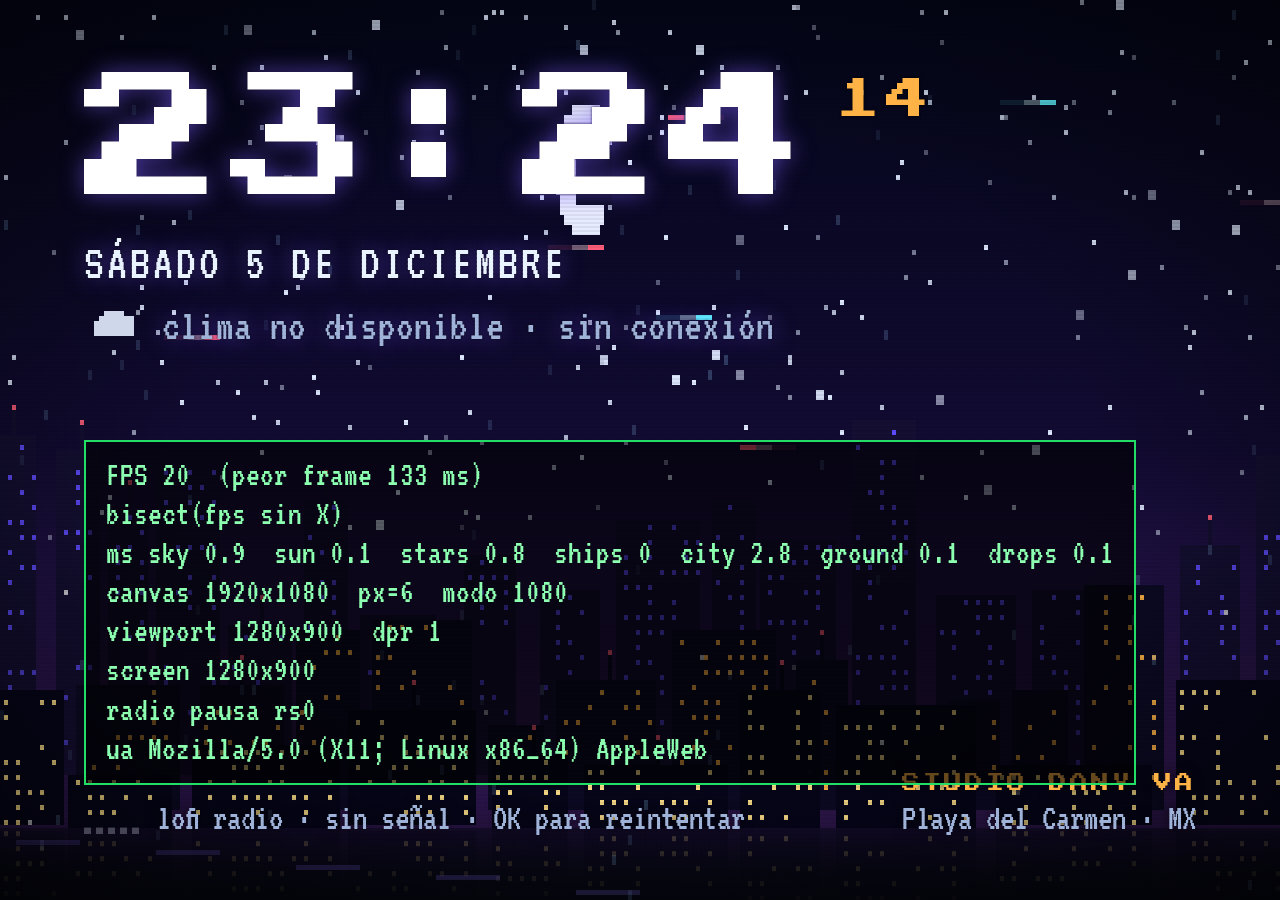
==== app/StudioDanyTV/Debug/projects/StudioDanyTV/index.html @ badd523d "Phase 2 checkpoint: network remote control, StudioDanyTV app skeleton (city scene, superseded) - too" ====
<!DOCTYPE html>
<html lang="es">
<head>
    <meta charset="utf-8">
    <meta name="viewport" content="width=1920, height=1080">
    <title>Studio Dany TV</title>
    <link rel="stylesheet" type="text/css" href="css/style.css"/>
    <script src="$WEBAPIS/webapis/webapis.js"></script>
    <script src="js/scene.js"></script>
    <script src="js/app.js"></script>
</head>
<body>
    <canvas id="scene"></canvas>
    <div class="vignette"></div>
    <div class="scan"></div>

    <div class="hud">
        <div class="clock"><span id="hm">00:00</span><span class="sec" id="ss">00</span></div>
        <div class="date" id="date">&nbsp;</div>
        <div class="weather"><canvas id="wxicon" width="12" height="12"></canvas><span id="wx">cargando clima…</span></div>
    </div>

    <div class="radio">
        <span class="bars off" id="bars"><i></i><i></i><i></i><i></i><i></i></span>
        <span id="radioLabel">lofi radio · OK para reproducir</span>
    </div>
    <div class="corner">
        <div class="tag">STUDIO DANY VA</div>
        <div class="place">Playa del Carmen · MX</div>
    </div>

    <pre id="debug" class="debug hidden"></pre>
    <audio id="radio" preload="none"></audio>
</body>
</html>
---- app/StudioDanyTV/Debug/projects/StudioDanyTV/css/style.css ----
@font-face{font-family:"PS2P";src:url("../fonts/PressStart2P-Regular.ttf") format("truetype");font-display:block}
@font-face{font-family:"VT323";src:url("../fonts/VT323-Regular.ttf") format("truetype");font-display:block}

:root{--ink:#e9f2ff;--dim:#9fb3d9;--accent:#ffb347;--glow:#7c5cff;--cyan:#5ef2ff}
html,body{margin:0;width:100%;height:100%;background:#05060f;overflow:hidden;cursor:none;font-family:"VT323",monospace;color:var(--ink)}
#scene{position:fixed;left:0;top:0;width:100%;height:100%;display:block;image-rendering:pixelated;image-rendering:crisp-edges}

.vignette{position:fixed;left:0;top:0;right:0;bottom:0;z-index:3;pointer-events:none;
  background:radial-gradient(ellipse at center,rgba(0,0,0,0) 50%,rgba(0,0,0,.55) 100%)}
.scan{position:fixed;left:0;top:0;right:0;bottom:0;z-index:4;pointer-events:none;opacity:.35;
  background:repeating-linear-gradient(0deg,rgba(0,0,0,.18) 0 2px,rgba(0,0,0,0) 2px 4px)}

.hud{position:fixed;left:84px;top:72px;z-index:5;will-change:transform}
.hud .clock,.hud .date,.hud .weather{text-shadow:0 0 22px rgba(124,92,255,.55),0 0 3px #000}
.clock{font-family:"PS2P",monospace;font-size:140px;line-height:1;letter-spacing:6px;color:#fff}
.clock .sec{font-size:44px;color:var(--accent);margin-left:22px;vertical-align:top;position:relative;top:6px;display:inline-block;text-shadow:0 0 3px #000;will-change:transform}
.date{font-size:50px;margin-top:26px;letter-spacing:3px;text-transform:uppercase;color:var(--ink)}
.weather{font-size:44px;margin-top:8px;color:var(--dim);display:flex;align-items:center;gap:18px}
.weather canvas{width:60px;height:60px;image-rendering:pixelated;image-rendering:crisp-edges}
.weather b{color:var(--accent);font-weight:normal}

.radio{position:fixed;left:84px;bottom:64px;z-index:5;will-change:transform;font-size:36px;color:var(--dim);display:flex;align-items:center;gap:18px;text-shadow:0 0 12px rgba(0,0,0,.8)}
.bars{display:inline-flex;gap:5px;align-items:flex-end;height:32px}
.bars i{width:7px;height:32px;background:var(--accent);transform:scaleY(.25);transform-origin:bottom;animation:eq 1s infinite ease-in-out;will-change:transform}
.bars i:nth-child(2){animation-delay:.22s}.bars i:nth-child(3){animation-delay:.41s}.bars i:nth-child(4){animation-delay:.13s}.bars i:nth-child(5){animation-delay:.33s}
.bars.off i{animation:none;transform:scaleY(.2);background:#445}
.bars.muted i{animation:none;transform:scaleY(.4);background:#7a6a4a}
.bars.noanim i{animation:none}
@keyframes eq{0%,100%{transform:scaleY(.25)}50%{transform:scaleY(1)}}

.corner{position:fixed;right:84px;bottom:64px;z-index:5;will-change:transform;text-align:right;color:var(--dim);text-shadow:0 0 12px rgba(0,0,0,.8)}
.corner .tag{font-family:"PS2P",monospace;font-size:18px;letter-spacing:3px;color:var(--accent)}
.corner .place{font-size:36px;margin-top:8px}

.debug{position:fixed;left:84px;top:440px;z-index:6;margin:0;will-change:transform;font-family:"VT323",monospace;font-size:34px;line-height:1.15;
  color:#8dffb0;background:rgba(0,0,0,.6);padding:14px 20px;border:2px solid #2d6}
.hidden{display:none}
.novig .vignette,.noscan .scan{display:none}
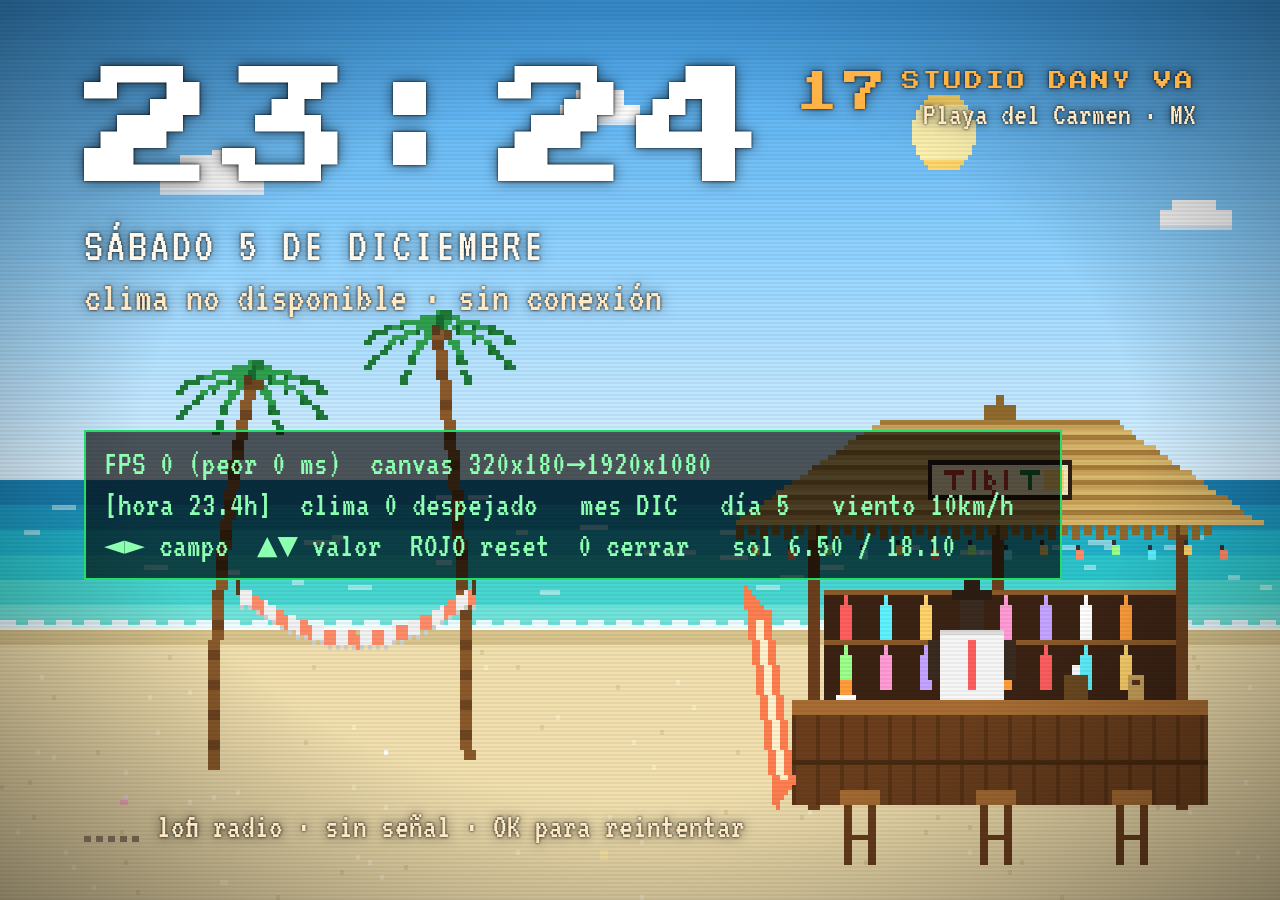
==== commit 332b4779: "Beach scene step 1: static Caribbean beach + tiki bar composition - js/beach.js: 320x180 logical pix" ====
--- a/app/StudioDanyTV/Debug/projects/StudioDanyTV/index.html
+++ b/app/StudioDanyTV/Debug/projects/StudioDanyTV/index.html
@@ -6,7 +6,7 @@
     <title>Studio Dany TV</title>
     <link rel="stylesheet" type="text/css" href="css/style.css"/>
     <script src="$WEBAPIS/webapis/webapis.js"></script>
-    <script src="js/scene.js"></script>
+    <script src="js/beach.js"></script>
     <script src="js/app.js"></script>
 </head>
 <body>
@@ -17,7 +17,7 @@
     <div class="hud">
         <div class="clock"><span id="hm">00:00</span><span class="sec" id="ss">00</span></div>
         <div class="date" id="date">&nbsp;</div>
-        <div class="weather"><canvas id="wxicon" width="12" height="12"></canvas><span id="wx">cargando clima…</span></div>
+        <div class="weather" id="wx">cargando clima…</div>
     </div>
 
     <div class="radio">
@@ -29,7 +29,7 @@
         <div class="place">Playa del Carmen · MX</div>
     </div>
 
-    <pre id="debug" class="debug hidden"></pre>
+    <pre id="dev" class="dev hidden"></pre>
     <audio id="radio" preload="none"></audio>
 </body>
 </html>
--- a/app/StudioDanyTV/Debug/projects/StudioDanyTV/css/style.css
+++ b/app/StudioDanyTV/Debug/projects/StudioDanyTV/css/style.css
@@ -1,38 +1,37 @@
 @font-face{font-family:"PS2P";src:url("../fonts/PressStart2P-Regular.ttf") format("truetype");font-display:block}
 @font-face{font-family:"VT323";src:url("../fonts/VT323-Regular.ttf") format("truetype");font-display:block}
 
-:root{--ink:#e9f2ff;--dim:#9fb3d9;--accent:#ffb347;--glow:#7c5cff;--cyan:#5ef2ff}
+:root{--ink:#fff8ea;--dim:#ffe9c4;--accent:#ffb347;--cyan:#5ef2ff}
 html,body{margin:0;width:100%;height:100%;background:#05060f;overflow:hidden;cursor:none;font-family:"VT323",monospace;color:var(--ink)}
 #scene{position:fixed;left:0;top:0;width:100%;height:100%;display:block;image-rendering:pixelated;image-rendering:crisp-edges}
 
 .vignette{position:fixed;left:0;top:0;right:0;bottom:0;z-index:3;pointer-events:none;
-  background:radial-gradient(ellipse at center,rgba(0,0,0,0) 50%,rgba(0,0,0,.55) 100%)}
-.scan{position:fixed;left:0;top:0;right:0;bottom:0;z-index:4;pointer-events:none;opacity:.35;
+  background:radial-gradient(ellipse at center,rgba(0,0,0,0) 55%,rgba(0,0,0,.45) 100%)}
+.scan{position:fixed;left:0;top:0;right:0;bottom:0;z-index:4;pointer-events:none;opacity:.28;
   background:repeating-linear-gradient(0deg,rgba(0,0,0,.18) 0 2px,rgba(0,0,0,0) 2px 4px)}
 
-.hud{position:fixed;left:84px;top:72px;z-index:5;will-change:transform}
-.hud .clock,.hud .date,.hud .weather{text-shadow:0 0 22px rgba(124,92,255,.55),0 0 3px #000}
-.clock{font-family:"PS2P",monospace;font-size:140px;line-height:1;letter-spacing:6px;color:#fff}
-.clock .sec{font-size:44px;color:var(--accent);margin-left:22px;vertical-align:top;position:relative;top:6px;display:inline-block;text-shadow:0 0 3px #000;will-change:transform}
-.date{font-size:50px;margin-top:26px;letter-spacing:3px;text-transform:uppercase;color:var(--ink)}
-.weather{font-size:44px;margin-top:8px;color:var(--dim);display:flex;align-items:center;gap:18px}
-.weather canvas{width:60px;height:60px;image-rendering:pixelated;image-rendering:crisp-edges}
+/* HUD top-left: over the sky, clear of the bar (which sits bottom-right) */
+.hud{position:fixed;left:84px;top:66px;z-index:5;will-change:transform}
+.hud .clock,.hud .date,.hud .weather{text-shadow:0 0 3px #000,0 0 14px rgba(0,0,0,.6)}
+.clock{font-family:"PS2P",monospace;font-size:132px;line-height:1;letter-spacing:6px;color:#fff}
+.clock .sec{font-size:42px;color:var(--accent);margin-left:22px;vertical-align:top;position:relative;top:6px;display:inline-block;will-change:transform}
+.date{font-size:48px;margin-top:24px;letter-spacing:3px;text-transform:uppercase;color:var(--ink)}
+.weather{font-size:42px;margin-top:6px;color:var(--dim)}
 .weather b{color:var(--accent);font-weight:normal}
 
-.radio{position:fixed;left:84px;bottom:64px;z-index:5;will-change:transform;font-size:36px;color:var(--dim);display:flex;align-items:center;gap:18px;text-shadow:0 0 12px rgba(0,0,0,.8)}
-.bars{display:inline-flex;gap:5px;align-items:flex-end;height:32px}
-.bars i{width:7px;height:32px;background:var(--accent);transform:scaleY(.25);transform-origin:bottom;animation:eq 1s infinite ease-in-out;will-change:transform}
+.radio{position:fixed;left:84px;bottom:56px;z-index:5;font-size:34px;color:var(--dim);display:flex;align-items:center;gap:18px;text-shadow:0 0 3px #000,0 0 12px rgba(0,0,0,.7);will-change:transform}
+.bars{display:inline-flex;gap:5px;align-items:flex-end;height:30px}
+.bars i{width:7px;height:30px;background:var(--accent);transform:scaleY(.25);transform-origin:bottom;animation:eq 1s infinite ease-in-out;will-change:transform}
 .bars i:nth-child(2){animation-delay:.22s}.bars i:nth-child(3){animation-delay:.41s}.bars i:nth-child(4){animation-delay:.13s}.bars i:nth-child(5){animation-delay:.33s}
-.bars.off i{animation:none;transform:scaleY(.2);background:#445}
+.bars.off i{animation:none;transform:scaleY(.2);background:#6a5a4a}
 .bars.muted i{animation:none;transform:scaleY(.4);background:#7a6a4a}
-.bars.noanim i{animation:none}
 @keyframes eq{0%,100%{transform:scaleY(.25)}50%{transform:scaleY(1)}}
 
-.corner{position:fixed;right:84px;bottom:64px;z-index:5;will-change:transform;text-align:right;color:var(--dim);text-shadow:0 0 12px rgba(0,0,0,.8)}
+/* tag top-right, small, above the palapa roof */
+.corner{position:fixed;right:84px;top:72px;z-index:5;text-align:right;color:var(--dim);text-shadow:0 0 3px #000,0 0 12px rgba(0,0,0,.7);will-change:transform}
 .corner .tag{font-family:"PS2P",monospace;font-size:18px;letter-spacing:3px;color:var(--accent)}
-.corner .place{font-size:36px;margin-top:8px}
+.corner .place{font-size:32px;margin-top:8px}
 
-.debug{position:fixed;left:84px;top:440px;z-index:6;margin:0;will-change:transform;font-family:"VT323",monospace;font-size:34px;line-height:1.15;
-  color:#8dffb0;background:rgba(0,0,0,.6);padding:14px 20px;border:2px solid #2d6}
+.dev{position:fixed;left:84px;top:430px;z-index:6;margin:0;font-family:"VT323",monospace;font-size:34px;line-height:1.2;will-change:transform;
+  color:#8dffb0;background:rgba(0,0,0,.65);padding:12px 18px;border:2px solid #2d6}
 .hidden{display:none}
-.novig .vignette,.noscan .scan{display:none}
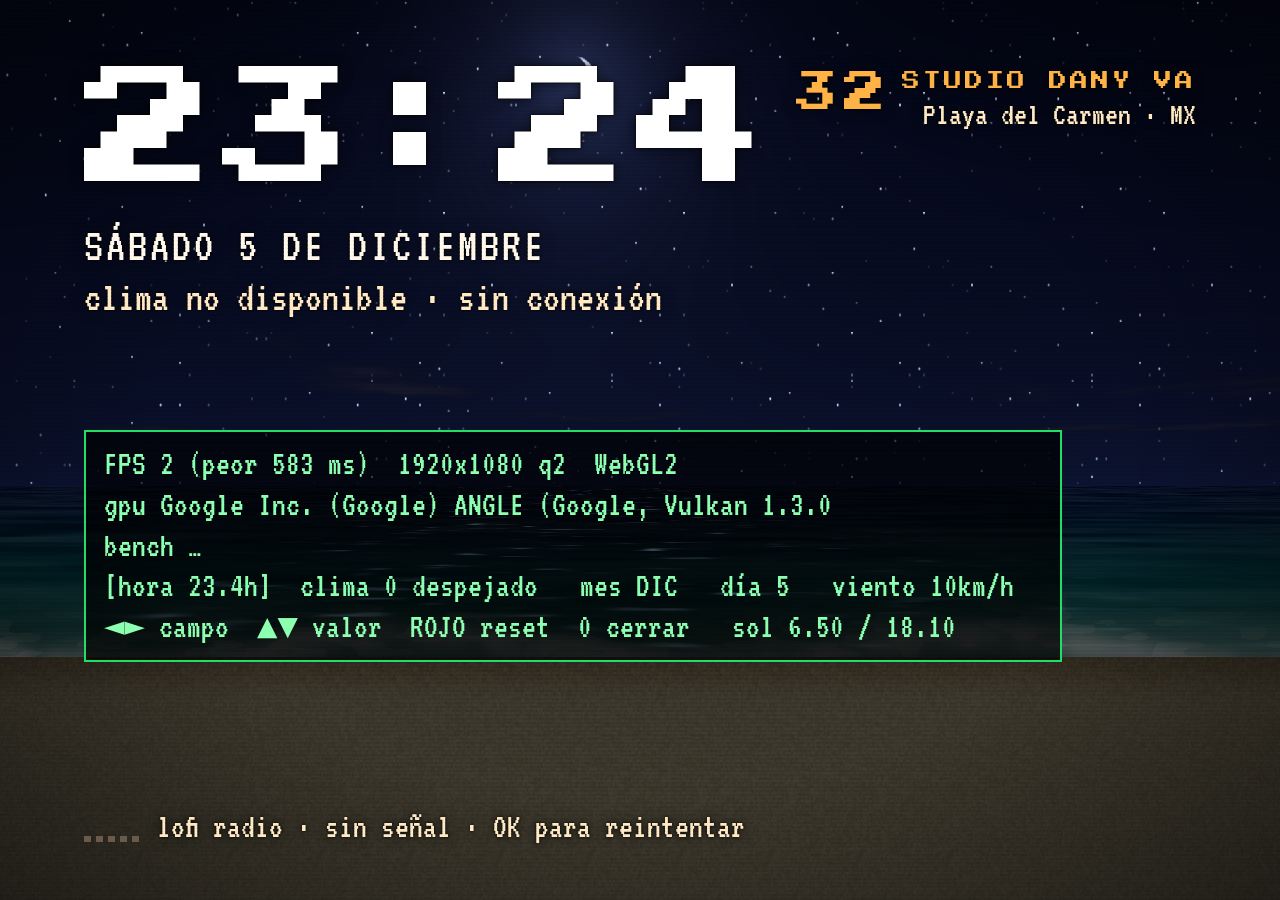
==== commit 7cf35bfe: "Step A: WebGL feasibility on the TV (sky + sea shader, benchmark harness) - js/gl.js: WebGL2-first c" ====
--- a/app/StudioDanyTV/Debug/projects/StudioDanyTV/index.html
+++ b/app/StudioDanyTV/Debug/projects/StudioDanyTV/index.html
@@ -6,7 +6,9 @@
     <title>Studio Dany TV</title>
     <link rel="stylesheet" type="text/css" href="css/style.css"/>
     <script src="$WEBAPIS/webapis/webapis.js"></script>
-    <script src="js/beach.js"></script>
+    <script src="js/gl.js"></script>
+    <script src="js/shaders.js"></script>
+    <script src="js/scene.js"></script>
     <script src="js/app.js"></script>
 </head>
 <body>
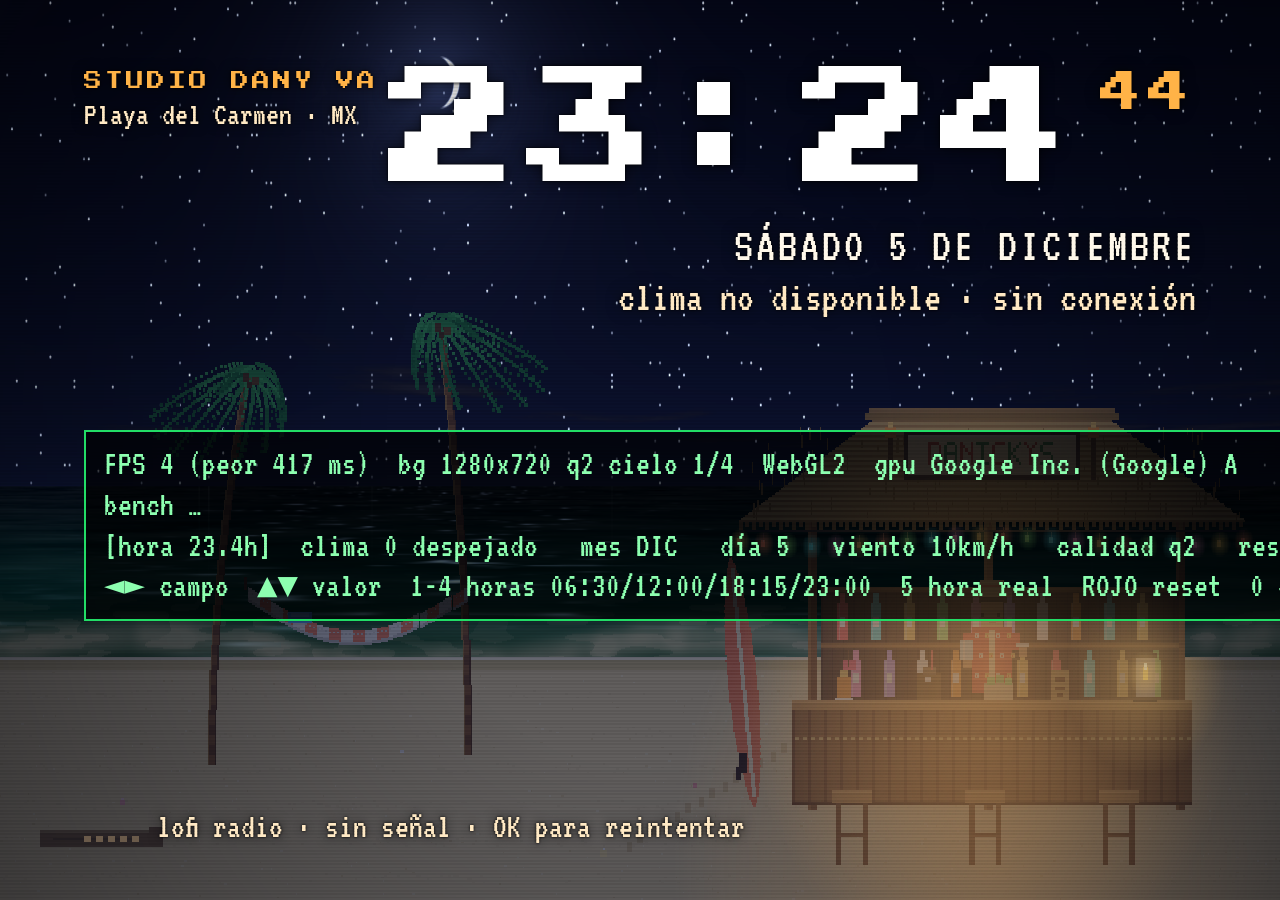
==== commit 7b15f797: "Step B: full composition in the WebGL + sprite architecture, 60 fps on the TV - shaders.js: SKY pass" ====
--- a/app/StudioDanyTV/Debug/projects/StudioDanyTV/index.html
+++ b/app/StudioDanyTV/Debug/projects/StudioDanyTV/index.html
@@ -8,13 +8,13 @@
     <script src="$WEBAPIS/webapis/webapis.js"></script>
     <script src="js/gl.js"></script>
     <script src="js/shaders.js"></script>
+    <script src="js/sprites.js"></script>
     <script src="js/scene.js"></script>
     <script src="js/app.js"></script>
 </head>
 <body>
-    <canvas id="scene"></canvas>
-    <div class="vignette"></div>
-    <div class="scan"></div>
+    <canvas id="bg"></canvas>
+    <canvas id="fg"></canvas>
 
     <div class="hud">
         <div class="clock"><span id="hm">00:00</span><span class="sec" id="ss">00</span></div>
@@ -32,6 +32,7 @@
     </div>
 
     <pre id="dev" class="dev hidden"></pre>
+    <div id="devmark" class="devmark hidden">DEV</div>
     <audio id="radio" preload="none"></audio>
 </body>
 </html>
--- a/app/StudioDanyTV/Debug/projects/StudioDanyTV/css/style.css
+++ b/app/StudioDanyTV/Debug/projects/StudioDanyTV/css/style.css
@@ -3,18 +3,20 @@
 
 :root{--ink:#fff8ea;--dim:#ffe9c4;--accent:#ffb347;--cyan:#5ef2ff}
 html,body{margin:0;width:100%;height:100%;background:#05060f;overflow:hidden;cursor:none;font-family:"VT323",monospace;color:var(--ink)}
-#scene{position:fixed;left:0;top:0;width:100%;height:100%;display:block;image-rendering:pixelated;image-rendering:crisp-edges}
+/* #bg: WebGL background at 1280x720, bilinear-upscaled (smooth, no shader aliasing); #fg: pixel-art sprites, nearest neighbour */
+#bg{position:fixed;left:0;top:0;width:100%;height:100%;display:block;z-index:1;image-rendering:auto}
+#fg{position:fixed;left:0;top:0;width:100%;height:100%;display:block;z-index:2;image-rendering:pixelated;image-rendering:crisp-edges}
 
 .vignette{position:fixed;left:0;top:0;right:0;bottom:0;z-index:3;pointer-events:none;
   background:radial-gradient(ellipse at center,rgba(0,0,0,0) 55%,rgba(0,0,0,.45) 100%)}
 .scan{position:fixed;left:0;top:0;right:0;bottom:0;z-index:4;pointer-events:none;opacity:.28;
   background:repeating-linear-gradient(0deg,rgba(0,0,0,.18) 0 2px,rgba(0,0,0,0) 2px 4px)}
 
-/* HUD top-left: over the sky, clear of the bar (which sits bottom-right) */
-.hud{position:fixed;left:84px;top:66px;z-index:5;will-change:transform}
+/* HUD top-right, above the palapa roof (which starts at y=504px): the sun/moon arc lives in the left half of the sky */
+.hud{position:fixed;right:84px;top:66px;z-index:5;will-change:transform;text-align:right}
 .hud .clock,.hud .date,.hud .weather{text-shadow:0 0 3px #000,0 0 14px rgba(0,0,0,.6)}
 .clock{font-family:"PS2P",monospace;font-size:132px;line-height:1;letter-spacing:6px;color:#fff}
-.clock .sec{font-size:42px;color:var(--accent);margin-left:22px;vertical-align:top;position:relative;top:6px;display:inline-block;will-change:transform}
+.clock .sec{font-size:42px;color:var(--accent);margin-left:22px;vertical-align:top;position:relative;top:6px;display:inline-block;min-width:96px;text-align:left;will-change:transform}
 .date{font-size:48px;margin-top:24px;letter-spacing:3px;text-transform:uppercase;color:var(--ink)}
 .weather{font-size:42px;margin-top:6px;color:var(--dim)}
 .weather b{color:var(--accent);font-weight:normal}
@@ -27,11 +29,12 @@
 .bars.muted i{animation:none;transform:scaleY(.4);background:#7a6a4a}
 @keyframes eq{0%,100%{transform:scaleY(.25)}50%{transform:scaleY(1)}}
 
-/* tag top-right, small, above the palapa roof */
-.corner{position:fixed;right:84px;top:72px;z-index:5;text-align:right;color:var(--dim);text-shadow:0 0 3px #000,0 0 12px rgba(0,0,0,.7);will-change:transform}
+/* tag top-left, small */
+.corner{position:fixed;left:84px;top:72px;z-index:5;text-align:left;color:var(--dim);text-shadow:0 0 3px #000,0 0 12px rgba(0,0,0,.7);will-change:transform}
 .corner .tag{font-family:"PS2P",monospace;font-size:18px;letter-spacing:3px;color:var(--accent)}
 .corner .place{font-size:32px;margin-top:8px}
 
 .dev{position:fixed;left:84px;top:430px;z-index:6;margin:0;font-family:"VT323",monospace;font-size:34px;line-height:1.2;will-change:transform;
   color:#8dffb0;background:rgba(0,0,0,.65);padding:12px 18px;border:2px solid #2d6}
+.devmark{position:fixed;right:84px;bottom:56px;z-index:6;font-family:"PS2P",monospace;font-size:14px;color:#8dffb0;border:2px solid #2d6;padding:6px 10px;background:rgba(0,0,0,.5)}
 .hidden{display:none}
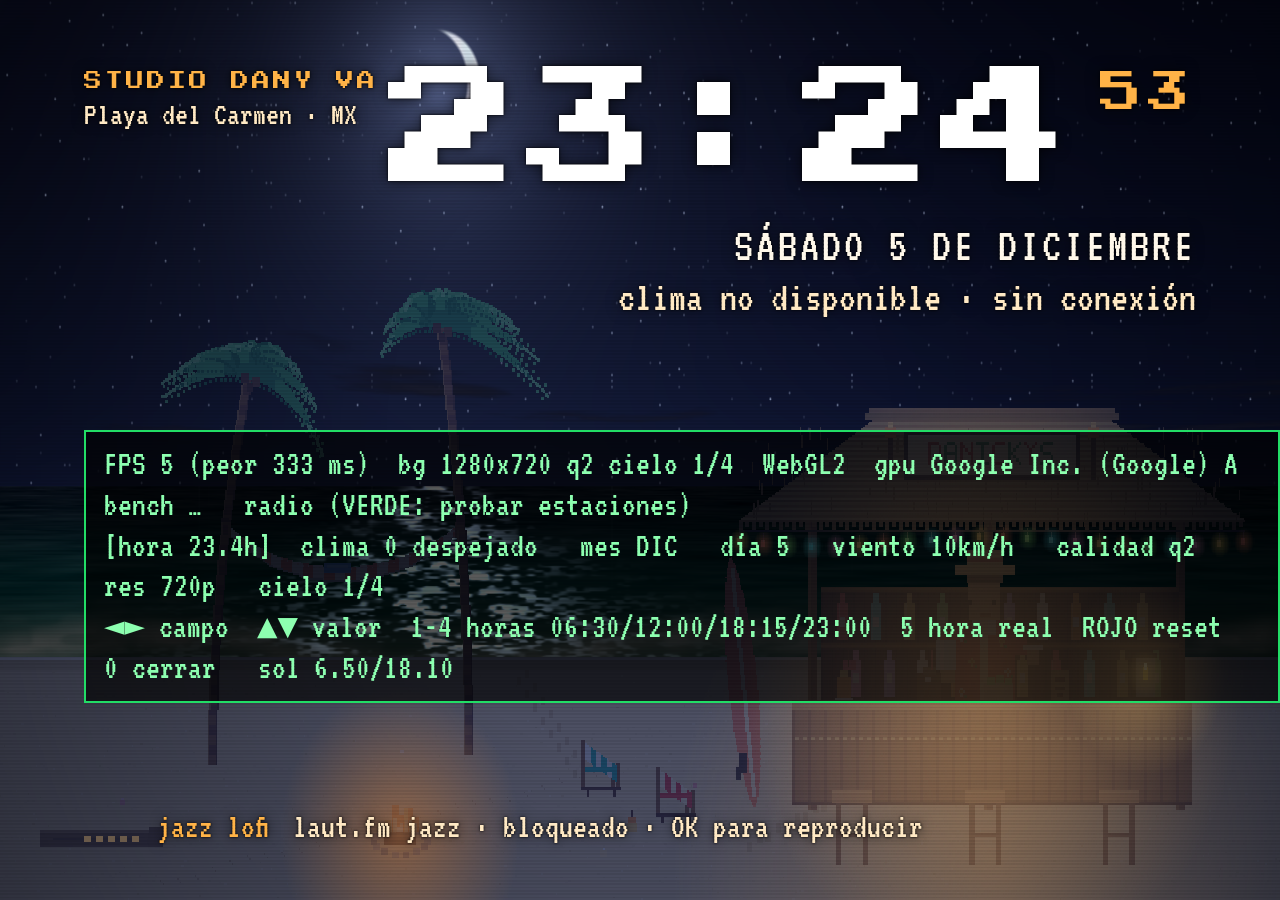
==== commit a9654659: "Art fixes + radio by time of day - Palms: 10 tapered fan fronds with volume (dark core, light tips, " ====
--- a/app/StudioDanyTV/Debug/projects/StudioDanyTV/index.html
+++ b/app/StudioDanyTV/Debug/projects/StudioDanyTV/index.html
@@ -9,6 +9,7 @@
     <script src="js/gl.js"></script>
     <script src="js/shaders.js"></script>
     <script src="js/sprites.js"></script>
+    <script src="js/radio.js"></script>
     <script src="js/scene.js"></script>
     <script src="js/app.js"></script>
 </head>
@@ -24,7 +25,7 @@
 
     <div class="radio">
         <span class="bars off" id="bars"><i></i><i></i><i></i><i></i><i></i></span>
-        <span id="radioLabel">lofi radio · OK para reproducir</span>
+        <span class="slot" id="radioSlot">lofi radio</span><span id="radioLabel">cargando…</span>
     </div>
     <div class="corner">
         <div class="tag">STUDIO DANY VA</div>
@@ -33,6 +34,7 @@
 
     <pre id="dev" class="dev hidden"></pre>
     <div id="devmark" class="devmark hidden">DEV</div>
-    <audio id="radio" preload="none"></audio>
+    <audio id="radioA" preload="none"></audio>
+    <audio id="radioB" preload="none"></audio>
 </body>
 </html>
--- a/app/StudioDanyTV/Debug/projects/StudioDanyTV/css/style.css
+++ b/app/StudioDanyTV/Debug/projects/StudioDanyTV/css/style.css
@@ -21,9 +21,11 @@
 .weather{font-size:42px;margin-top:6px;color:var(--dim)}
 .weather b{color:var(--accent);font-weight:normal}
 
-.radio{position:fixed;left:84px;bottom:56px;z-index:5;font-size:34px;color:var(--dim);display:flex;align-items:center;gap:18px;text-shadow:0 0 3px #000,0 0 12px rgba(0,0,0,.7);will-change:transform}
-.bars{display:inline-flex;gap:5px;align-items:flex-end;height:30px}
-.bars i{width:7px;height:30px;background:var(--accent);transform:scaleY(.25);transform-origin:bottom;animation:eq 1s infinite ease-in-out;will-change:transform}
+/* no will-change here: on the TV it produced a garbled label (the text layer and the animated bars fought for a compositor layer) */
+.radio{position:fixed;left:84px;bottom:56px;z-index:5;font-size:34px;color:var(--dim);display:flex;align-items:center;gap:18px;text-shadow:0 0 3px #000,0 0 12px rgba(0,0,0,.7)}
+.radio .slot{color:var(--accent);margin-right:6px}
+.bars{display:inline-flex;gap:5px;align-items:flex-end;height:30px;width:55px;flex:none;overflow:hidden}
+.bars i{width:7px;height:30px;background:var(--accent);transform:scaleY(.25);transform-origin:bottom;animation:eq 1s infinite ease-in-out}
 .bars i:nth-child(2){animation-delay:.22s}.bars i:nth-child(3){animation-delay:.41s}.bars i:nth-child(4){animation-delay:.13s}.bars i:nth-child(5){animation-delay:.33s}
 .bars.off i{animation:none;transform:scaleY(.2);background:#6a5a4a}
 .bars.muted i{animation:none;transform:scaleY(.4);background:#7a6a4a}
@@ -34,7 +36,7 @@
 .corner .tag{font-family:"PS2P",monospace;font-size:18px;letter-spacing:3px;color:var(--accent)}
 .corner .place{font-size:32px;margin-top:8px}
 
-.dev{position:fixed;left:84px;top:430px;z-index:6;margin:0;font-family:"VT323",monospace;font-size:34px;line-height:1.2;will-change:transform;
-  color:#8dffb0;background:rgba(0,0,0,.65);padding:12px 18px;border:2px solid #2d6}
+.dev{position:fixed;left:84px;top:430px;z-index:6;margin:0;font-family:"VT323",monospace;font-size:34px;line-height:1.2;
+  color:#8dffb0;background:rgba(0,0,0,.65);padding:12px 18px;border:2px solid #2d6;max-width:1500px;white-space:pre-wrap}
 .devmark{position:fixed;right:84px;bottom:56px;z-index:6;font-family:"PS2P",monospace;font-size:14px;color:#8dffb0;border:2px solid #2d6;padding:6px 10px;background:rgba(0,0,0,.5)}
 .hidden{display:none}
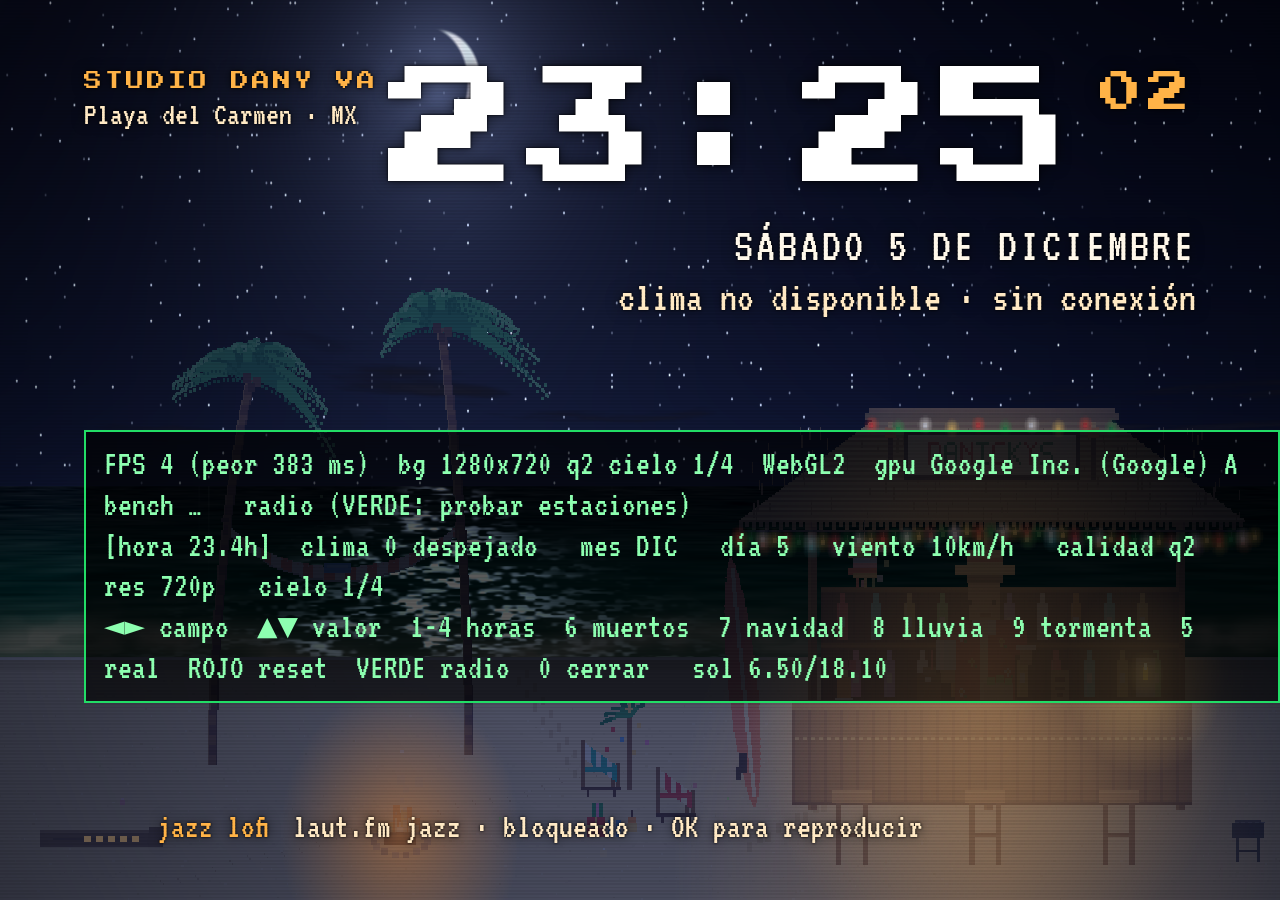
==== commit 8c669f47: "Step C: weather engine, month decorations (JSON), ambient animations - weather.js: Open-Meteo code -" ====
--- a/app/StudioDanyTV/Debug/projects/StudioDanyTV/index.html
+++ b/app/StudioDanyTV/Debug/projects/StudioDanyTV/index.html
@@ -9,6 +9,9 @@
     <script src="js/gl.js"></script>
     <script src="js/shaders.js"></script>
     <script src="js/sprites.js"></script>
+    <script src="js/decor.js"></script>
+    <script src="js/ambient.js"></script>
+    <script src="js/weather.js"></script>
     <script src="js/radio.js"></script>
     <script src="js/scene.js"></script>
     <script src="js/app.js"></script>
